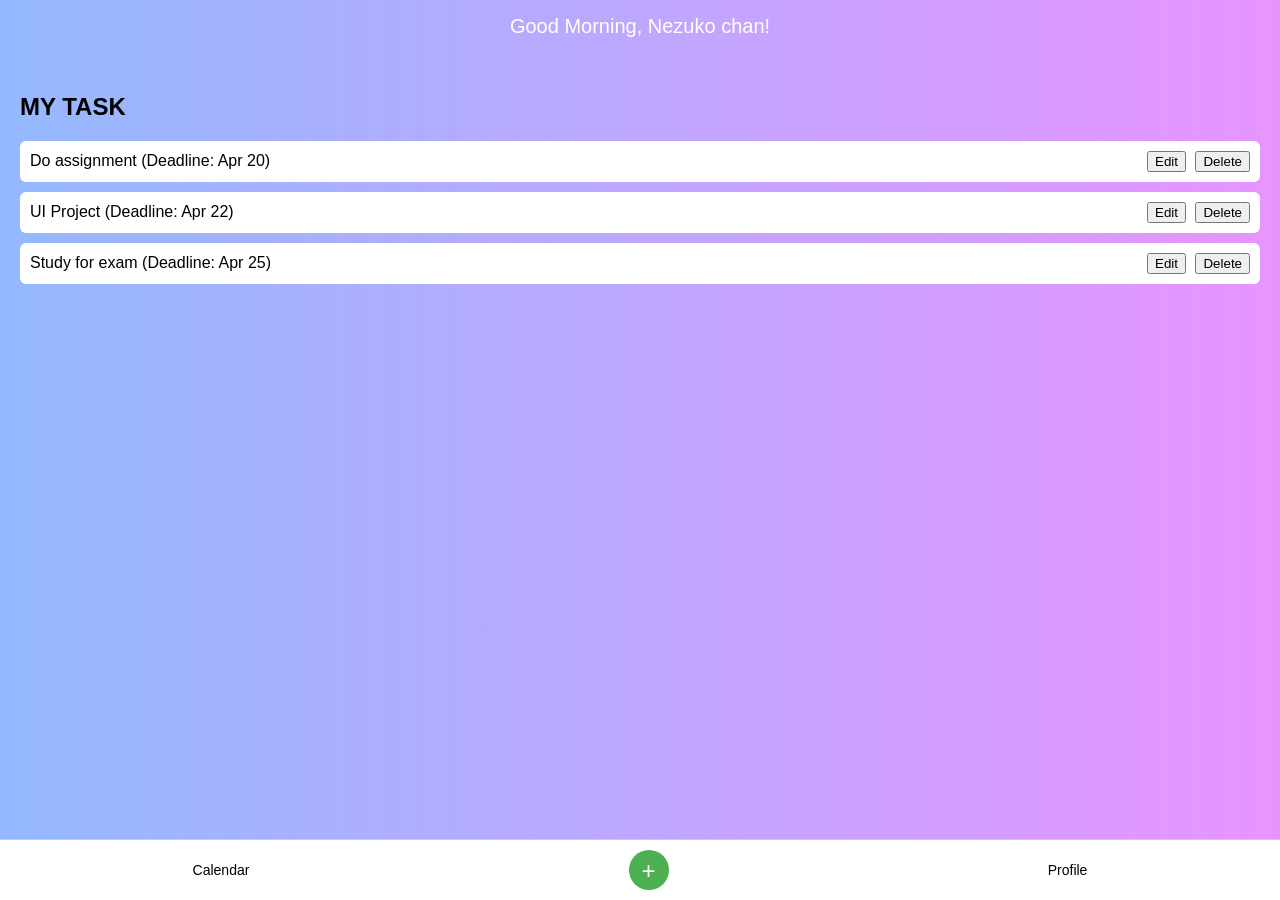
==== index.html @ c8ce9122 "Update index.html" ====
<!DOCTYPE html>
<html lang="en">
<head>
  <meta charset="UTF-8">
  <title>TaskFlowApp</title>
  <style>
    body { font-family: Arial, sans-serif; margin:0;
           background: linear-gradient(90deg, #94b9ff, #e894ff); }
    header { color:white; padding:15px; text-align:center; font-size:20px; }
    .hidden { display:none; }
    .tasks, .calendar, .profile { padding:20px; }
    .task { background:white; margin-bottom:10px; padding:10px; border-radius:6px;
            display:flex; justify-content:space-between; align-items:center; }
    .actions button { margin-left:5px; }
    nav { position:fixed; bottom:0; width:100%; background:#fff; display:flex;
          justify-content:space-around; padding:10px 0; border-top:1px solid #ccc; }
    nav button { border:none; background:none; font-size:14px; cursor:pointer; }
    .plus-btn { background:#4CAF50; color:white; border-radius:50%; width:40px; height:40px;
                font-size:24px; line-height:40px; }
    .avatar { width:80px; height:80px; border-radius:50%; background:#ccc; margin:auto; }
    .menu-item { background:white; padding:15px; margin:5px; border-radius:6px; cursor:pointer; }
  </style>
</head>
<body>
  <header id="header">Good Morning, Nezuko chan!</header>

  <!-- Dashboard -->
  <div id="dashboard" class="tasks">
    <h2>MY TASK</h2>
    <div class="task">
      <span>Do assignment (Deadline: Apr 20)</span>
      <div class="actions">
        <button onclick="editTask()">Edit</button>
        <button onclick="deleteTask()">Delete</button>
      </div>
    </div>
    <div class="task">
      <span>UI Project (Deadline: Apr 22)</span>
      <div class="actions">
        <button onclick="editTask()">Edit</button>
        <button onclick="deleteTask()">Delete</button>
      </div>
    </div>
    <div class="task">
      <span>Study for exam (Deadline: Apr 25)</span>
      <div class="actions">
        <button onclick="editTask()">Edit</button>
        <button onclick="deleteTask()">Delete</button>
      </div>
    </div>
  </div>

  <!-- Calendar -->
  <div id="calendar" class="calendar hidden">
    <h2>April 2026</h2>
    <p>[Calendar grid dito]</p>
    <button onclick="showDashboard()">Back</button>
    <button onclick="showYear()">2026</button>
  </div>

  <!-- Year view -->
  <div id="year" class="calendar hidden">
    <h2>Year 2026</h2>
    <p>[All months grid dito]</p>
    <button onclick="showCalendar()">Back</button>
  </div>

  <!-- Profile -->
  <div id="profile" class="profile hidden">
    <div class="avatar"></div>
    <h3>Nezuko Chan</h3>
    <p>Nezukoegmail.com</p>
    <div class="menu-item">Language ›</div>
    <div class="menu-item">About ›</div>
    <div class="menu-item">Terms & Conditions ›</div>
    <div class="menu-item">Forgot password ›</div>
    <div class="menu-item">Log out ›</div>
    <button onclick="showDashboard()">Back</button>
  </div>

  <!-- Navigation -->
  <nav>
    <button onclick="showCalendar()">Calendar</button>
    <button class="plus-btn" onclick="addTask()">+</button>
    <button onclick="showProfile()">Profile</button>
  </nav>

  <script>
    function showDashboard() {
      hideAll(); document.getElementById('dashboard').classList.remove('hidden');
      document.getElementById('header').innerText = "Good Morning, Nezuko chan!";
    }
    function showCalendar() {
      hideAll(); document.getElementById('calendar').classList.remove('hidden');
      document.getElementById('header').innerText = "Calendar";
    }
    function showYear() {
      hideAll(); document.getElementById('year').classList.remove('hidden');
      document.getElementById('header').innerText = "Year 2026";
    }
    function showProfile() {
      hideAll(); document.getElementById('profile').classList.remove('hidden');
      document.getElementById('header').innerText = "Profile";
    }
    function hideAll() {
      document.getElementById('dashboard').classList.add('hidden');
      document.getElementById('calendar').classList.add('hidden');
      document.getElementById('year').classList.add('hidden');
      document.getElementById('profile').classList.add('hidden');
    }
    function editTask() { alert("Edit task clicked!"); }
    function deleteTask() { alert("Delete task clicked!"); }
    function addTask() { alert("Add task clicked!"); }
  </script>
</body>
</html>
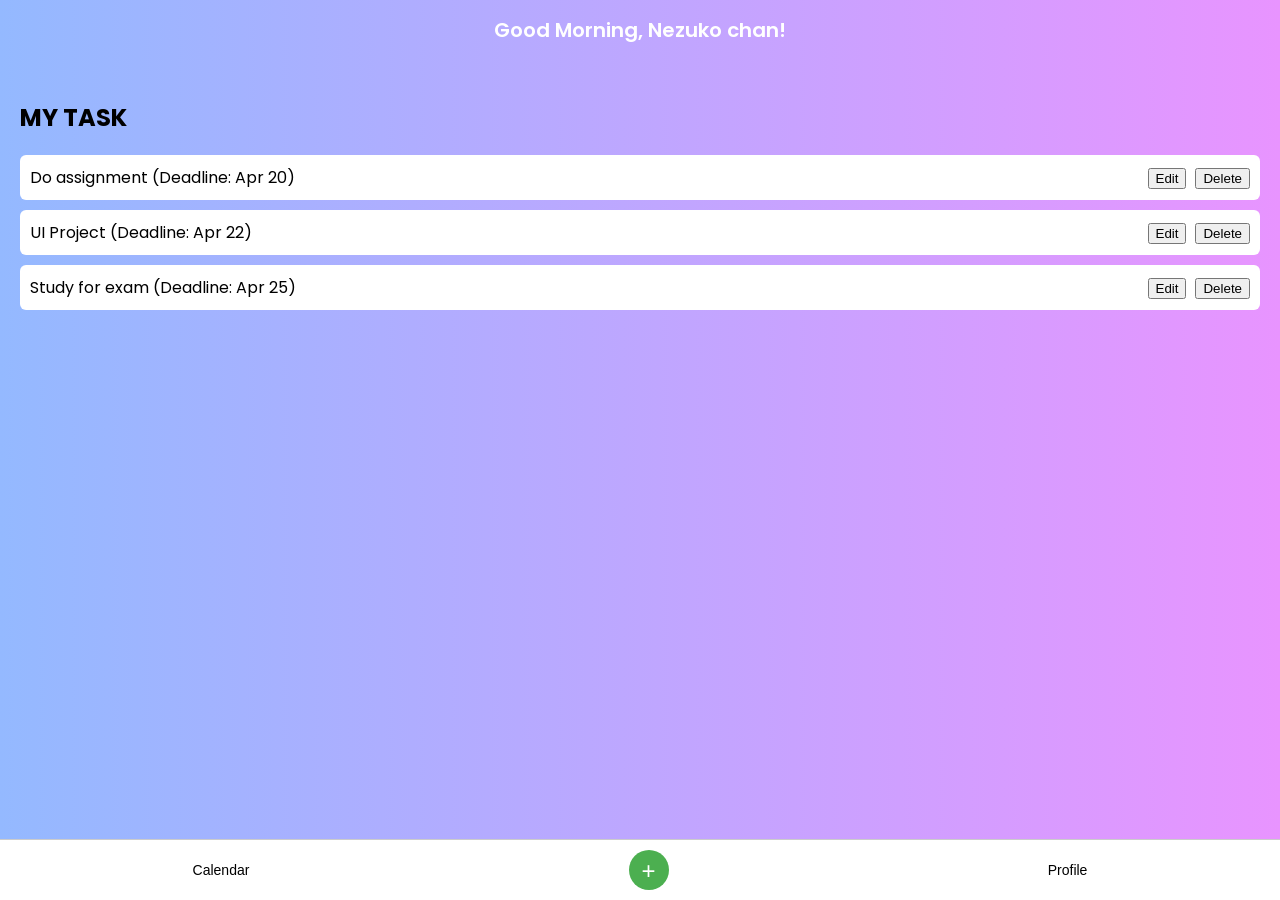
==== commit ef665f4f: "Update index.html" ====
--- a/index.html
+++ b/index.html
@@ -3,22 +3,42 @@
 <head>
   <meta charset="UTF-8">
   <title>TaskFlowApp</title>
+  <!-- Import Google Font -->
+  <link href="https://fonts.googleapis.com/css2?family=Poppins:wght@400;600&display=swap" rel="stylesheet">
   <style>
-    body { font-family: Arial, sans-serif; margin:0;
-           background: linear-gradient(90deg, #94b9ff, #e894ff); }
-    header { color:white; padding:15px; text-align:center; font-size:20px; }
+    body {
+      font-family: 'Poppins', sans-serif;
+      margin:0;
+      background: linear-gradient(90deg, #94b9ff, #e894ff);
+    }
+    header {
+      color:white;
+      padding:15px;
+      text-align:center;
+      font-size:20px;
+      font-weight:600;
+    }
     .hidden { display:none; }
     .tasks, .calendar, .profile { padding:20px; }
-    .task { background:white; margin-bottom:10px; padding:10px; border-radius:6px;
-            display:flex; justify-content:space-between; align-items:center; }
+    .task {
+      background:white; margin-bottom:10px; padding:10px; border-radius:6px;
+      display:flex; justify-content:space-between; align-items:center;
+    }
     .actions button { margin-left:5px; }
-    nav { position:fixed; bottom:0; width:100%; background:#fff; display:flex;
-          justify-content:space-around; padding:10px 0; border-top:1px solid #ccc; }
+    nav {
+      position:fixed; bottom:0; width:100%; background:#fff; display:flex;
+      justify-content:space-around; padding:10px 0; border-top:1px solid #ccc;
+    }
     nav button { border:none; background:none; font-size:14px; cursor:pointer; }
-    .plus-btn { background:#4CAF50; color:white; border-radius:50%; width:40px; height:40px;
-                font-size:24px; line-height:40px; }
+    .plus-btn {
+      background:#4CAF50; color:white; border-radius:50%; width:40px; height:40px;
+      font-size:24px; line-height:40px;
+    }
     .avatar { width:80px; height:80px; border-radius:50%; background:#ccc; margin:auto; }
-    .menu-item { background:white; padding:15px; margin:5px; border-radius:6px; cursor:pointer; }
+    .menu-item {
+      background:white; padding:15px; margin:5px; border-radius:6px; cursor:pointer;
+    }
+    .nav-btn { margin:5px; padding:8px 12px; border:none; border-radius:4px; cursor:pointer; }
   </style>
 </head>
 <body>
@@ -54,15 +74,16 @@
   <div id="calendar" class="calendar hidden">
     <h2>April 2026</h2>
     <p>[Calendar grid dito]</p>
-    <button onclick="showDashboard()">Back</button>
-    <button onclick="showYear()">2026</button>
+    <button class="nav-btn" onclick="showDashboard()">Back</button>
+    <button class="nav-btn" onclick="showYear()">2026</button>
   </div>
 
   <!-- Year view -->
   <div id="year" class="calendar hidden">
     <h2>Year 2026</h2>
     <p>[All months grid dito]</p>
-    <button onclick="showCalendar()">Back</button>
+    <button class="nav-btn" onclick="showCalendar()">Back</button>
+    <button class="nav-btn" onclick="showToday()">Today</button>
   </div>
 
   <!-- Profile -->
@@ -75,7 +96,7 @@
     <div class="menu-item">Terms & Conditions ›</div>
     <div class="menu-item">Forgot password ›</div>
     <div class="menu-item">Log out ›</div>
-    <button onclick="showDashboard()">Back</button>
+    <button class="nav-btn" onclick="showDashboard()">Back</button>
   </div>
 
   <!-- Navigation -->
@@ -102,6 +123,10 @@
       hideAll(); document.getElementById('profile').classList.remove('hidden');
       document.getElementById('header').innerText = "Profile";
     }
+    function showToday() {
+      hideAll(); document.getElementById('calendar').classList.remove('hidden');
+      document.getElementById('header').innerText = "Today - April 2026";
+    }
     function hideAll() {
       document.getElementById('dashboard').classList.add('hidden');
       document.getElementById('calendar').classList.add('hidden');
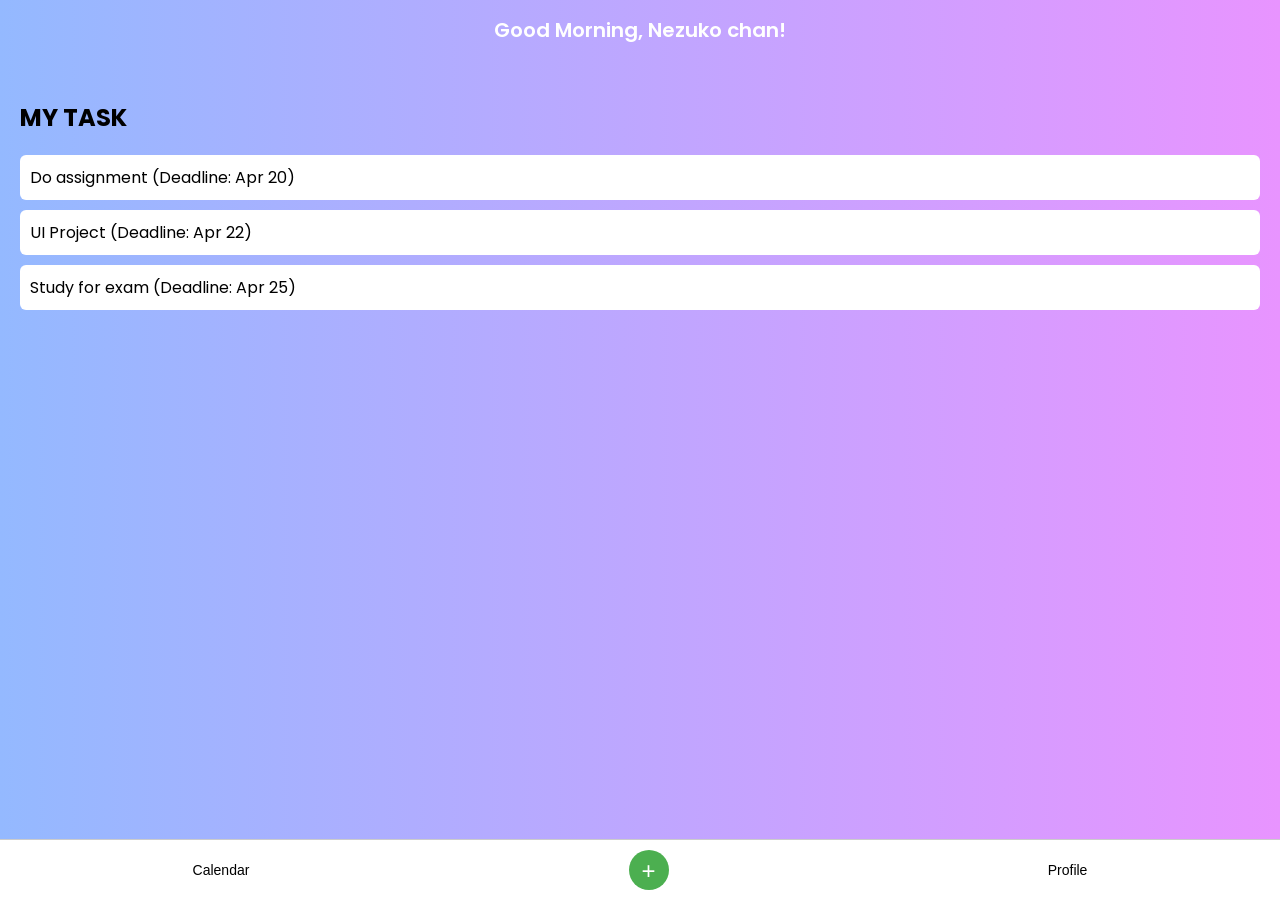
==== commit a73ccabe: "Update index.html" ====
--- a/index.html
+++ b/index.html
@@ -3,42 +3,29 @@
 <head>
   <meta charset="UTF-8">
   <title>TaskFlowApp</title>
-  <!-- Import Google Font -->
   <link href="https://fonts.googleapis.com/css2?family=Poppins:wght@400;600&display=swap" rel="stylesheet">
   <style>
-    body {
-      font-family: 'Poppins', sans-serif;
-      margin:0;
-      background: linear-gradient(90deg, #94b9ff, #e894ff);
-    }
-    header {
-      color:white;
-      padding:15px;
-      text-align:center;
-      font-size:20px;
-      font-weight:600;
-    }
+    body { font-family:'Poppins',sans-serif; margin:0;
+           background:linear-gradient(90deg,#94b9ff,#e894ff); }
+    header { color:white; padding:15px; text-align:center; font-size:20px; font-weight:600; }
     .hidden { display:none; }
-    .tasks, .calendar, .profile { padding:20px; }
-    .task {
-      background:white; margin-bottom:10px; padding:10px; border-radius:6px;
-      display:flex; justify-content:space-between; align-items:center;
-    }
+    .tasks,.calendar,.profile { padding:20px; }
+    .task { background:white; margin-bottom:10px; padding:10px; border-radius:6px;
+            display:flex; justify-content:space-between; align-items:center; }
     .actions button { margin-left:5px; }
-    nav {
-      position:fixed; bottom:0; width:100%; background:#fff; display:flex;
-      justify-content:space-around; padding:10px 0; border-top:1px solid #ccc;
-    }
+    nav { position:fixed; bottom:0; width:100%; background:#fff; display:flex;
+          justify-content:space-around; padding:10px 0; border-top:1px solid #ccc; }
     nav button { border:none; background:none; font-size:14px; cursor:pointer; }
-    .plus-btn {
-      background:#4CAF50; color:white; border-radius:50%; width:40px; height:40px;
-      font-size:24px; line-height:40px;
-    }
+    .plus-btn { background:#4CAF50; color:white; border-radius:50%; width:40px; height:40px;
+                font-size:24px; line-height:40px; }
     .avatar { width:80px; height:80px; border-radius:50%; background:#ccc; margin:auto; }
-    .menu-item {
-      background:white; padding:15px; margin:5px; border-radius:6px; cursor:pointer;
-    }
+    .menu-item { background:white; padding:15px; margin:5px; border-radius:6px; cursor:pointer; }
     .nav-btn { margin:5px; padding:8px 12px; border:none; border-radius:4px; cursor:pointer; }
+    .month-grid { display:grid; grid-template-columns:repeat(7,1fr); gap:5px; margin-top:10px; }
+    .month-grid div { background:white; padding:10px; border-radius:4px; text-align:center; cursor:pointer; }
+    .yellow { background:#fff59d; } /* malayo pa */
+    .red { background:#ef9a9a; }    /* malapit na */
+    .green { background:#a5d6a7; }  /* tapos na */
   </style>
 </head>
 <body>
@@ -47,33 +34,15 @@
   <!-- Dashboard -->
   <div id="dashboard" class="tasks">
     <h2>MY TASK</h2>
-    <div class="task">
-      <span>Do assignment (Deadline: Apr 20)</span>
-      <div class="actions">
-        <button onclick="editTask()">Edit</button>
-        <button onclick="deleteTask()">Delete</button>
-      </div>
-    </div>
-    <div class="task">
-      <span>UI Project (Deadline: Apr 22)</span>
-      <div class="actions">
-        <button onclick="editTask()">Edit</button>
-        <button onclick="deleteTask()">Delete</button>
-      </div>
-    </div>
-    <div class="task">
-      <span>Study for exam (Deadline: Apr 25)</span>
-      <div class="actions">
-        <button onclick="editTask()">Edit</button>
-        <button onclick="deleteTask()">Delete</button>
-      </div>
-    </div>
+    <div class="task"><span>Do assignment (Deadline: Apr 20)</span></div>
+    <div class="task"><span>UI Project (Deadline: Apr 22)</span></div>
+    <div class="task"><span>Study for exam (Deadline: Apr 25)</span></div>
   </div>
 
   <!-- Calendar -->
   <div id="calendar" class="calendar hidden">
-    <h2>April 2026</h2>
-    <p>[Calendar grid dito]</p>
+    <h2 id="month-title"></h2>
+    <div id="month-grid" class="month-grid"></div>
     <button class="nav-btn" onclick="showDashboard()">Back</button>
     <button class="nav-btn" onclick="showYear()">2026</button>
   </div>
@@ -81,7 +50,7 @@
   <!-- Year view -->
   <div id="year" class="calendar hidden">
     <h2>Year 2026</h2>
-    <p>[All months grid dito]</p>
+    <div id="year-grid"></div>
     <button class="nav-btn" onclick="showCalendar()">Back</button>
     <button class="nav-btn" onclick="showToday()">Today</button>
   </div>
@@ -107,6 +76,13 @@
   </nav>
 
   <script>
+    // Sample tasks with deadlines
+    const tasks = [
+      { title:"Do assignment", deadline:"2026-04-20", done:false },
+      { title:"UI Project", deadline:"2026-04-22", done:false },
+      { title:"Study for exam", deadline:"2026-04-25", done:true }
+    ];
+
     function showDashboard() {
       hideAll(); document.getElementById('dashboard').classList.remove('hidden');
       document.getElementById('header').innerText = "Good Morning, Nezuko chan!";
@@ -114,28 +90,67 @@
     function showCalendar() {
       hideAll(); document.getElementById('calendar').classList.remove('hidden');
       document.getElementById('header').innerText = "Calendar";
+      generateMonth(2026,3); // April = month index 3
     }
     function showYear() {
       hideAll(); document.getElementById('year').classList.remove('hidden');
       document.getElementById('header').innerText = "Year 2026";
+      generateYear(2026);
     }
     function showProfile() {
       hideAll(); document.getElementById('profile').classList.remove('hidden');
       document.getElementById('header').innerText = "Profile";
     }
-    function showToday() {
-      hideAll(); document.getElementById('calendar').classList.remove('hidden');
-      document.getElementById('header').innerText = "Today - April 2026";
-    }
+    function showToday() { showCalendar(); }
     function hideAll() {
       document.getElementById('dashboard').classList.add('hidden');
       document.getElementById('calendar').classList.add('hidden');
       document.getElementById('year').classList.add('hidden');
       document.getElementById('profile').classList.add('hidden');
     }
-    function editTask() { alert("Edit task clicked!"); }
-    function deleteTask() { alert("Delete task clicked!"); }
     function addTask() { alert("Add task clicked!"); }
+
+    // Generate one month calendar
+    function generateMonth(year, monthIndex) {
+      const monthNames = ["January","February","March","April","May","June","July","August","September","October","November","December"];
+      document.getElementById('month-title').innerText = monthNames[monthIndex]+" "+year;
+      const grid = document.getElementById('month-grid');
+      grid.innerHTML="";
+      const firstDay = new Date(year,monthIndex,1).getDay();
+      const daysInMonth = new Date(year,monthIndex+1,0).getDate();
+      const weekDays = ["Su","Mo","Tu","We","Th","Fr","Sa"];
+      weekDays.forEach(d => { let cell=document.createElement("div"); cell.innerHTML="<b>"+d+"</b>"; grid.appendChild(cell); });
+      for(let j=0;j<firstDay;j++){ grid.appendChild(document.createElement("div")); }
+      for(let d=1; d<=daysInMonth; d++){
+        let cell=document.createElement("div"); cell.innerText=d;
+        let dateStr=`${year}-${String(monthIndex+1).padStart(2,'0')}-${String(d).padStart(2,'0')}`;
+        // check tasks
+        tasks.forEach(t=>{
+          if(t.deadline===dateStr){
+            if(t.done){ cell.classList.add("green"); }
+            else {
+              let diff=(new Date(t.deadline)-new Date());
+              if(diff>5*24*60*60*1000){ cell.classList.add("yellow"); }
+              else { cell.classList.add("red"); }
+            }
+            cell.onclick=()=>alert("Task: "+t.title+" (Deadline: "+t.deadline+")");
+          }
+        });
+        grid.appendChild(cell);
+      }
+    }
+
+    // Generate full year
+    function generateYear(year){
+      const yearGrid=document.getElementById('year-grid');
+      yearGrid.innerHTML="";
+      const months=["January","February","March","April","May","June","July","August","September","October","November","December"];
+      months.forEach((m,i)=>{
+        const div=document.createElement("div");
+        div.innerHTML=`<h3>${m} ${year}</h3>`;
+        yearGrid.appendChild(div);
+      });
+    }
   </script>
 </body>
 </html>
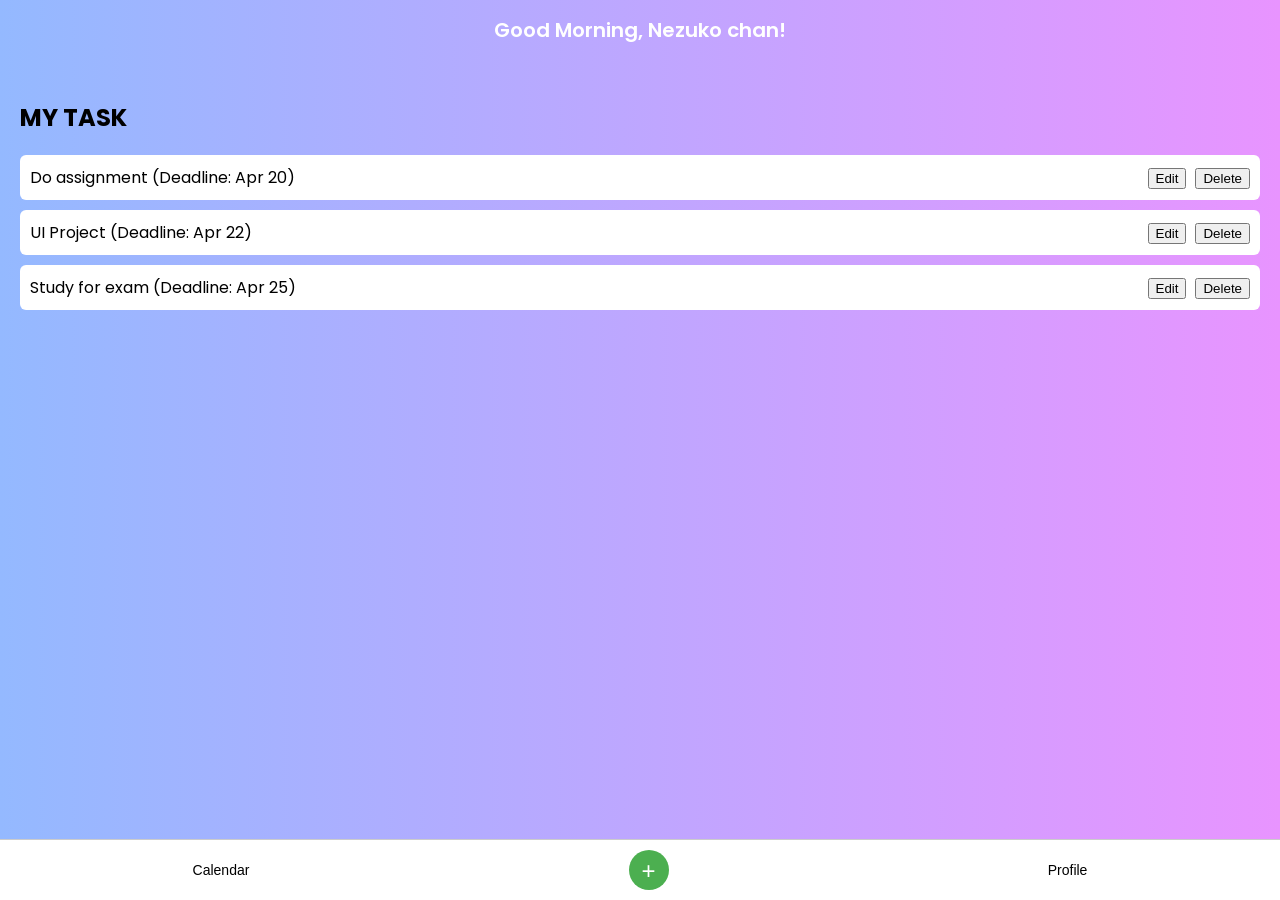
==== commit 88dde2f1: "Update index.html" ====
--- a/index.html
+++ b/index.html
@@ -3,29 +3,39 @@
 <head>
   <meta charset="UTF-8">
   <title>TaskFlowApp</title>
+  <!-- Import Google Font -->
   <link href="https://fonts.googleapis.com/css2?family=Poppins:wght@400;600&display=swap" rel="stylesheet">
   <style>
-    body { font-family:'Poppins',sans-serif; margin:0;
-           background:linear-gradient(90deg,#94b9ff,#e894ff); }
+    body {
+      font-family: 'Poppins', sans-serif;
+      margin:0;
+      background: linear-gradient(90deg, #94b9ff, #e894ff);
+    }
     header { color:white; padding:15px; text-align:center; font-size:20px; font-weight:600; }
     .hidden { display:none; }
-    .tasks,.calendar,.profile { padding:20px; }
-    .task { background:white; margin-bottom:10px; padding:10px; border-radius:6px;
-            display:flex; justify-content:space-between; align-items:center; }
+    .tasks, .calendar, .profile { padding:20px; }
+    .task {
+      background:white; margin-bottom:10px; padding:10px; border-radius:6px;
+      display:flex; justify-content:space-between; align-items:center;
+    }
     .actions button { margin-left:5px; }
-    nav { position:fixed; bottom:0; width:100%; background:#fff; display:flex;
-          justify-content:space-around; padding:10px 0; border-top:1px solid #ccc; }
+    nav {
+      position:fixed; bottom:0; width:100%; background:#fff; display:flex;
+      justify-content:space-around; padding:10px 0; border-top:1px solid #ccc;
+    }
     nav button { border:none; background:none; font-size:14px; cursor:pointer; }
-    .plus-btn { background:#4CAF50; color:white; border-radius:50%; width:40px; height:40px;
-                font-size:24px; line-height:40px; }
+    .plus-btn {
+      background:#4CAF50; color:white; border-radius:50%; width:40px; height:40px;
+      font-size:24px; line-height:40px;
+    }
     .avatar { width:80px; height:80px; border-radius:50%; background:#ccc; margin:auto; }
     .menu-item { background:white; padding:15px; margin:5px; border-radius:6px; cursor:pointer; }
     .nav-btn { margin:5px; padding:8px 12px; border:none; border-radius:4px; cursor:pointer; }
-    .month-grid { display:grid; grid-template-columns:repeat(7,1fr); gap:5px; margin-top:10px; }
-    .month-grid div { background:white; padding:10px; border-radius:4px; text-align:center; cursor:pointer; }
-    .yellow { background:#fff59d; } /* malayo pa */
-    .red { background:#ef9a9a; }    /* malapit na */
-    .green { background:#a5d6a7; }  /* tapos na */
+    #year-grid { display:grid; grid-template-columns: repeat(3, 1fr); gap:10px; }
+    #year-grid div { background:white; padding:10px; border-radius:6px; }
+    #year-grid h3 { margin:0; font-size:14px; }
+    #year-grid .month-grid { display:grid; grid-template-columns:repeat(7,1fr); gap:2px; font-size:12px; }
+    #year-grid .month-grid div { text-align:center; }
   </style>
 </head>
 <body>
@@ -34,15 +44,33 @@
   <!-- Dashboard -->
   <div id="dashboard" class="tasks">
     <h2>MY TASK</h2>
-    <div class="task"><span>Do assignment (Deadline: Apr 20)</span></div>
-    <div class="task"><span>UI Project (Deadline: Apr 22)</span></div>
-    <div class="task"><span>Study for exam (Deadline: Apr 25)</span></div>
+    <div class="task">
+      <span>Do assignment (Deadline: Apr 20)</span>
+      <div class="actions">
+        <button onclick="editTask()">Edit</button>
+        <button onclick="deleteTask()">Delete</button>
+      </div>
+    </div>
+    <div class="task">
+      <span>UI Project (Deadline: Apr 22)</span>
+      <div class="actions">
+        <button onclick="editTask()">Edit</button>
+        <button onclick="deleteTask()">Delete</button>
+      </div>
+    </div>
+    <div class="task">
+      <span>Study for exam (Deadline: Apr 25)</span>
+      <div class="actions">
+        <button onclick="editTask()">Edit</button>
+        <button onclick="deleteTask()">Delete</button>
+      </div>
+    </div>
   </div>
 
   <!-- Calendar -->
   <div id="calendar" class="calendar hidden">
-    <h2 id="month-title"></h2>
-    <div id="month-grid" class="month-grid"></div>
+    <h2>April 2026</h2>
+    <p>[Calendar grid dito]</p>
     <button class="nav-btn" onclick="showDashboard()">Back</button>
     <button class="nav-btn" onclick="showYear()">2026</button>
   </div>
@@ -76,13 +104,6 @@
   </nav>
 
   <script>
-    // Sample tasks with deadlines
-    const tasks = [
-      { title:"Do assignment", deadline:"2026-04-20", done:false },
-      { title:"UI Project", deadline:"2026-04-22", done:false },
-      { title:"Study for exam", deadline:"2026-04-25", done:true }
-    ];
-
     function showDashboard() {
       hideAll(); document.getElementById('dashboard').classList.remove('hidden');
       document.getElementById('header').innerText = "Good Morning, Nezuko chan!";
@@ -90,7 +111,6 @@
     function showCalendar() {
       hideAll(); document.getElementById('calendar').classList.remove('hidden');
       document.getElementById('header').innerText = "Calendar";
-      generateMonth(2026,3); // April = month index 3
     }
     function showYear() {
       hideAll(); document.getElementById('year').classList.remove('hidden');
@@ -101,53 +121,37 @@
       hideAll(); document.getElementById('profile').classList.remove('hidden');
       document.getElementById('header').innerText = "Profile";
     }
-    function showToday() { showCalendar(); }
+    function showToday() {
+      hideAll(); document.getElementById('calendar').classList.remove('hidden');
+      document.getElementById('header').innerText = "Today - April 2026";
+    }
     function hideAll() {
       document.getElementById('dashboard').classList.add('hidden');
       document.getElementById('calendar').classList.add('hidden');
       document.getElementById('year').classList.add('hidden');
       document.getElementById('profile').classList.add('hidden');
     }
+    function editTask() { alert("Edit task clicked!"); }
+    function deleteTask() { alert("Delete task clicked!"); }
     function addTask() { alert("Add task clicked!"); }
 
-    // Generate one month calendar
-    function generateMonth(year, monthIndex) {
-      const monthNames = ["January","February","March","April","May","June","July","August","September","October","November","December"];
-      document.getElementById('month-title').innerText = monthNames[monthIndex]+" "+year;
-      const grid = document.getElementById('month-grid');
-      grid.innerHTML="";
-      const firstDay = new Date(year,monthIndex,1).getDay();
-      const daysInMonth = new Date(year,monthIndex+1,0).getDate();
-      const weekDays = ["Su","Mo","Tu","We","Th","Fr","Sa"];
-      weekDays.forEach(d => { let cell=document.createElement("div"); cell.innerHTML="<b>"+d+"</b>"; grid.appendChild(cell); });
-      for(let j=0;j<firstDay;j++){ grid.appendChild(document.createElement("div")); }
-      for(let d=1; d<=daysInMonth; d++){
-        let cell=document.createElement("div"); cell.innerText=d;
-        let dateStr=`${year}-${String(monthIndex+1).padStart(2,'0')}-${String(d).padStart(2,'0')}`;
-        // check tasks
-        tasks.forEach(t=>{
-          if(t.deadline===dateStr){
-            if(t.done){ cell.classList.add("green"); }
-            else {
-              let diff=(new Date(t.deadline)-new Date());
-              if(diff>5*24*60*60*1000){ cell.classList.add("yellow"); }
-              else { cell.classList.add("red"); }
-            }
-            cell.onclick=()=>alert("Task: "+t.title+" (Deadline: "+t.deadline+")");
-          }
-        });
-        grid.appendChild(cell);
-      }
-    }
-
-    // Generate full year
-    function generateYear(year){
-      const yearGrid=document.getElementById('year-grid');
-      yearGrid.innerHTML="";
-      const months=["January","February","March","April","May","June","July","August","September","October","November","December"];
-      months.forEach((m,i)=>{
-        const div=document.createElement("div");
-        div.innerHTML=`<h3>${m} ${year}</h3>`;
+    // Generate full year calendar
+    function generateYear(year) {
+      const yearGrid = document.getElementById('year-grid');
+      yearGrid.innerHTML = "";
+      const months = ["January","February","March","April","May","June",
+                      "July","August","September","October","November","December"];
+      months.forEach((month, i) => {
+        const firstDay = new Date(year, i, 1).getDay(); // 0=Sunday
+        const daysInMonth = new Date(year, i+1, 0).getDate();
+        let html = `<h3>${month} ${year}</h3><div class="month-grid">`;
+        const weekDays = ["Su","Mo","Tu","We","Th","Fr","Sa"];
+        weekDays.forEach(d => html += `<div><b>${d}</b></div>`);
+        for(let j=0;j<firstDay;j++) html += "<div></div>";
+        for(let d=1; d<=daysInMonth; d++) html += `<div>${d}</div>`;
+        html += "</div>";
+        const div = document.createElement("div");
+        div.innerHTML = html;
         yearGrid.appendChild(div);
       });
     }
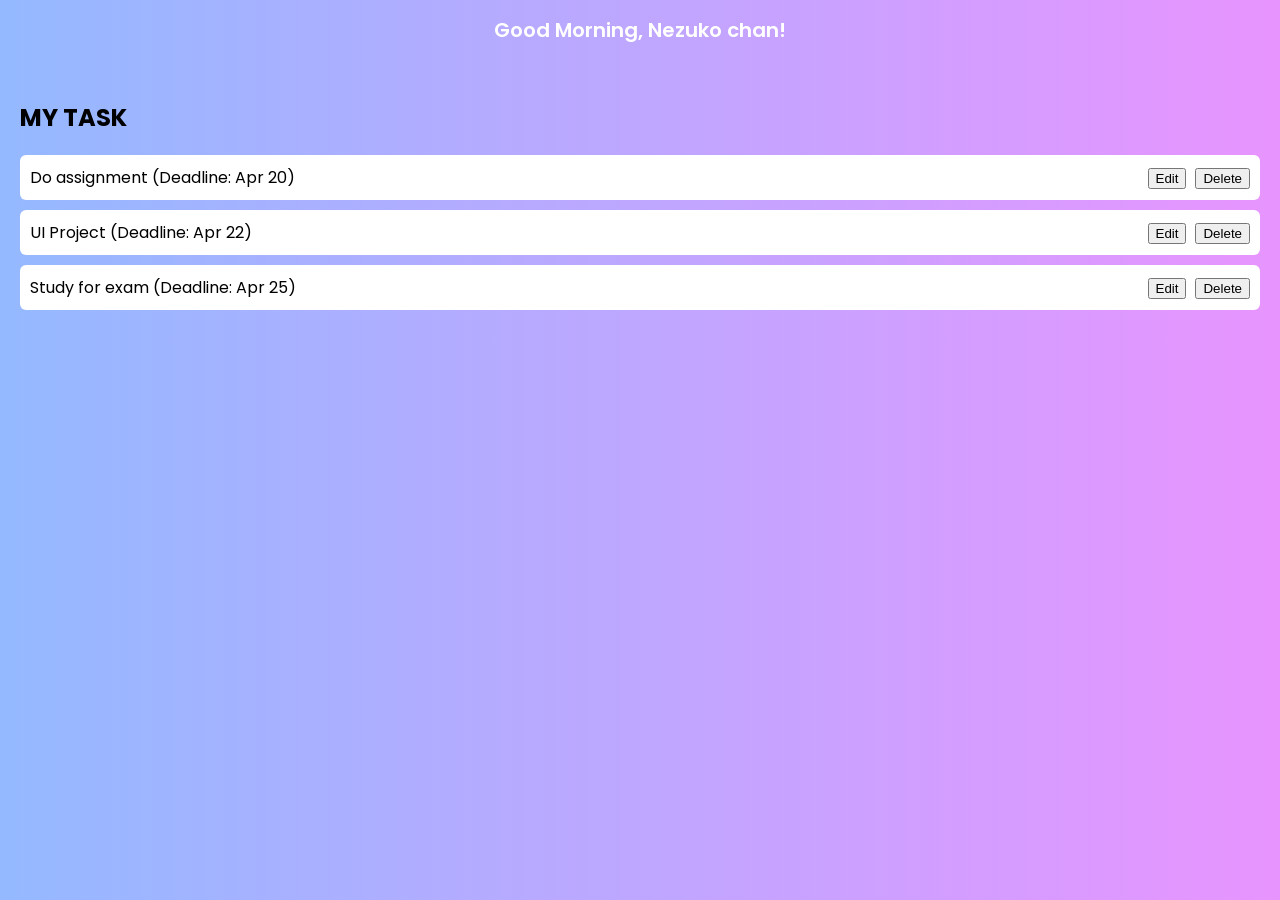
==== commit c9c8a73e: "Update index.html" ====
--- a/index.html
+++ b/index.html
@@ -3,39 +3,32 @@
 <head>
   <meta charset="UTF-8">
   <title>TaskFlowApp</title>
-  <!-- Import Google Font -->
   <link href="https://fonts.googleapis.com/css2?family=Poppins:wght@400;600&display=swap" rel="stylesheet">
   <style>
-    body {
-      font-family: 'Poppins', sans-serif;
-      margin:0;
-      background: linear-gradient(90deg, #94b9ff, #e894ff);
-    }
+    body { font-family:'Poppins',sans-serif; margin:0;
+           background:linear-gradient(90deg,#94b9ff,#e894ff); }
     header { color:white; padding:15px; text-align:center; font-size:20px; font-weight:600; }
     .hidden { display:none; }
-    .tasks, .calendar, .profile { padding:20px; }
-    .task {
-      background:white; margin-bottom:10px; padding:10px; border-radius:6px;
-      display:flex; justify-content:space-between; align-items:center;
-    }
+    .tasks,.calendar,.profile { padding:20px; }
+    .task { background:white; margin-bottom:10px; padding:10px; border-radius:6px;
+            display:flex; justify-content:space-between; align-items:center; }
     .actions button { margin-left:5px; }
-    nav {
-      position:fixed; bottom:0; width:100%; background:#fff; display:flex;
-      justify-content:space-around; padding:10px 0; border-top:1px solid #ccc;
-    }
+    nav { position:fixed; bottom:0; width:100%; background:#fff; display:flex;
+          justify-content:space-around; padding:10px 0; border-top:1px solid #ccc; }
     nav button { border:none; background:none; font-size:14px; cursor:pointer; }
-    .plus-btn {
-      background:#4CAF50; color:white; border-radius:50%; width:40px; height:40px;
-      font-size:24px; line-height:40px;
-    }
+    .plus-btn { background:linear-gradient(90deg,#94b9ff,#e894ff); color:white;
+                border-radius:50%; width:40px; height:40px; font-size:24px; line-height:40px; border:none; }
     .avatar { width:80px; height:80px; border-radius:50%; background:#ccc; margin:auto; }
     .menu-item { background:white; padding:15px; margin:5px; border-radius:6px; cursor:pointer; }
     .nav-btn { margin:5px; padding:8px 12px; border:none; border-radius:4px; cursor:pointer; }
+    .month-grid { display:grid; grid-template-columns:repeat(7,1fr); gap:5px; margin-top:10px; }
+    .month-grid div { background:white; padding:10px; border-radius:4px; text-align:center; cursor:pointer; }
+    .yellow { background:#fff59d; } /* malayo pa */
+    .red { background:#ef9a9a; }    /* malapit na */
+    .green { background:#a5d6a7; }  /* tapos na */
     #year-grid { display:grid; grid-template-columns: repeat(3, 1fr); gap:10px; }
     #year-grid div { background:white; padding:10px; border-radius:6px; }
     #year-grid h3 { margin:0; font-size:14px; }
-    #year-grid .month-grid { display:grid; grid-template-columns:repeat(7,1fr); gap:2px; font-size:12px; }
-    #year-grid .month-grid div { text-align:center; }
   </style>
 </head>
 <body>
@@ -47,30 +40,30 @@
     <div class="task">
       <span>Do assignment (Deadline: Apr 20)</span>
       <div class="actions">
-        <button onclick="editTask()">Edit</button>
-        <button onclick="deleteTask()">Delete</button>
+        <button onclick="editTask('Do assignment','Math homework','2026-04-20')">Edit</button>
+        <button onclick="deleteTask('Do assignment')">Delete</button>
       </div>
     </div>
     <div class="task">
       <span>UI Project (Deadline: Apr 22)</span>
       <div class="actions">
-        <button onclick="editTask()">Edit</button>
-        <button onclick="deleteTask()">Delete</button>
+        <button onclick="editTask('UI Project','Finish design in Canva','2026-04-22')">Edit</button>
+        <button onclick="deleteTask('UI Project')">Delete</button>
       </div>
     </div>
     <div class="task">
       <span>Study for exam (Deadline: Apr 25)</span>
       <div class="actions">
-        <button onclick="editTask()">Edit</button>
-        <button onclick="deleteTask()">Delete</button>
+        <button onclick="editTask('Study for exam','Review chapters 1-5','2026-04-25')">Edit</button>
+        <button onclick="deleteTask('Study for exam')">Delete</button>
       </div>
     </div>
   </div>
 
   <!-- Calendar -->
   <div id="calendar" class="calendar hidden">
-    <h2>April 2026</h2>
-    <p>[Calendar grid dito]</p>
+    <h2 id="month-title"></h2>
+    <div id="month-grid" class="month-grid"></div>
     <button class="nav-btn" onclick="showDashboard()">Back</button>
     <button class="nav-btn" onclick="showYear()">2026</button>
   </div>
@@ -96,65 +89,14 @@
     <button class="nav-btn" onclick="showDashboard()">Back</button>
   </div>
 
-  <!-- Navigation -->
-  <nav>
-    <button onclick="showCalendar()">Calendar</button>
-    <button class="plus-btn" onclick="addTask()">+</button>
-    <button onclick="showProfile()">Profile</button>
-  </nav>
-
-  <script>
-    function showDashboard() {
-      hideAll(); document.getElementById('dashboard').classList.remove('hidden');
-      document.getElementById('header').innerText = "Good Morning, Nezuko chan!";
-    }
-    function showCalendar() {
-      hideAll(); document.getElementById('calendar').classList.remove('hidden');
-      document.getElementById('header').innerText = "Calendar";
-    }
-    function showYear() {
-      hideAll(); document.getElementById('year').classList.remove('hidden');
-      document.getElementById('header').innerText = "Year 2026";
-      generateYear(2026);
-    }
-    function showProfile() {
-      hideAll(); document.getElementById('profile').classList.remove('hidden');
-      document.getElementById('header').innerText = "Profile";
-    }
-    function showToday() {
-      hideAll(); document.getElementById('calendar').classList.remove('hidden');
-      document.getElementById('header').innerText = "Today - April 2026";
-    }
-    function hideAll() {
-      document.getElementById('dashboard').classList.add('hidden');
-      document.getElementById('calendar').classList.add('hidden');
-      document.getElementById('year').classList.add('hidden');
-      document.getElementById('profile').classList.add('hidden');
-    }
-    function editTask() { alert("Edit task clicked!"); }
-    function deleteTask() { alert("Delete task clicked!"); }
-    function addTask() { alert("Add task clicked!"); }
-
-    // Generate full year calendar
-    function generateYear(year) {
-      const yearGrid = document.getElementById('year-grid');
-      yearGrid.innerHTML = "";
-      const months = ["January","February","March","April","May","June",
-                      "July","August","September","October","November","December"];
-      months.forEach((month, i) => {
-        const firstDay = new Date(year, i, 1).getDay(); // 0=Sunday
-        const daysInMonth = new Date(year, i+1, 0).getDate();
-        let html = `<h3>${month} ${year}</h3><div class="month-grid">`;
-        const weekDays = ["Su","Mo","Tu","We","Th","Fr","Sa"];
-        weekDays.forEach(d => html += `<div><b>${d}</b></div>`);
-        for(let j=0;j<firstDay;j++) html += "<div></div>";
-        for(let d=1; d<=daysInMonth; d++) html += `<div>${d}</div>`;
-        html += "</div>";
-        const div = document.createElement("div");
-        div.innerHTML = html;
-        yearGrid.appendChild(div);
-      });
-    }
-  </script>
-</body>
-</html>
+  <!-- Add Task Form -->
+  <div id="add-task" class="hidden" style="padding:20px;">
+    <h2>Add Task</h2>
+    <label>Task Name:</label><br>
+    <input type="text" id="taskName" style="width:100%;padding:8px;margin:5px 0;"><br>
+    <label>Description:</label><br>
+    <textarea id="taskDesc" style="width:100%;padding:8px;margin:5px 0;"></textarea><br>
+    <label>Date:</label><br>
+    <input type="date" id="taskDate" style="width:100%;padding:8px;margin:5px 0;"><br>
+    <button onclick="saveTask()" style="width:100%;padding:12px;border:none;border-radius:6px;
+      background:linear-gradient
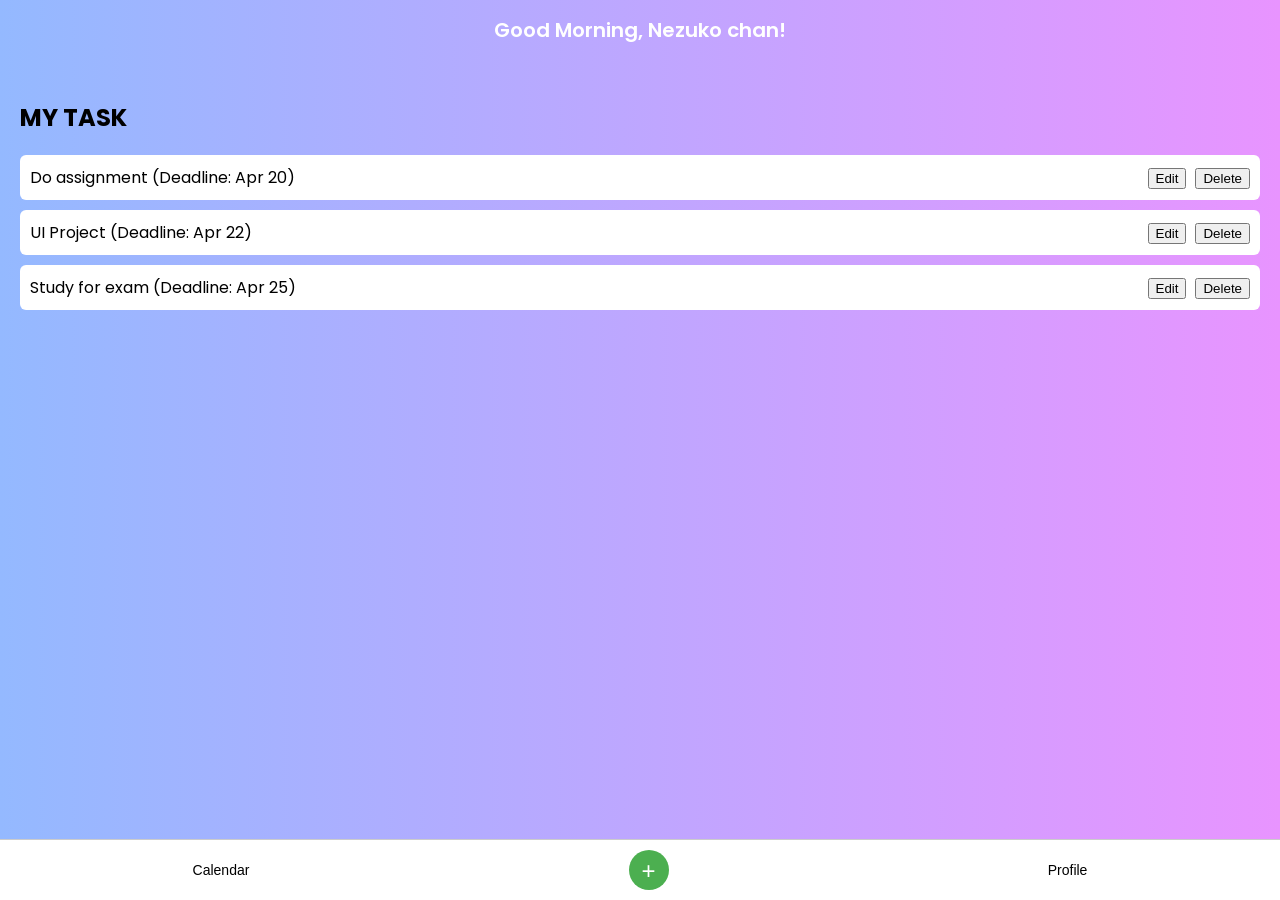
==== commit f40daf19: "Update index.html" ====
--- a/index.html
+++ b/index.html
@@ -3,32 +3,39 @@
 <head>
   <meta charset="UTF-8">
   <title>TaskFlowApp</title>
+  <!-- Import Google Font -->
   <link href="https://fonts.googleapis.com/css2?family=Poppins:wght@400;600&display=swap" rel="stylesheet">
   <style>
-    body { font-family:'Poppins',sans-serif; margin:0;
-           background:linear-gradient(90deg,#94b9ff,#e894ff); }
+    body {
+      font-family: 'Poppins', sans-serif;
+      margin:0;
+      background: linear-gradient(90deg, #94b9ff, #e894ff);
+    }
     header { color:white; padding:15px; text-align:center; font-size:20px; font-weight:600; }
     .hidden { display:none; }
-    .tasks,.calendar,.profile { padding:20px; }
-    .task { background:white; margin-bottom:10px; padding:10px; border-radius:6px;
-            display:flex; justify-content:space-between; align-items:center; }
+    .tasks, .calendar, .profile { padding:20px; }
+    .task {
+      background:white; margin-bottom:10px; padding:10px; border-radius:6px;
+      display:flex; justify-content:space-between; align-items:center;
+    }
     .actions button { margin-left:5px; }
-    nav { position:fixed; bottom:0; width:100%; background:#fff; display:flex;
-          justify-content:space-around; padding:10px 0; border-top:1px solid #ccc; }
+    nav {
+      position:fixed; bottom:0; width:100%; background:#fff; display:flex;
+      justify-content:space-around; padding:10px 0; border-top:1px solid #ccc;
+    }
     nav button { border:none; background:none; font-size:14px; cursor:pointer; }
-    .plus-btn { background:linear-gradient(90deg,#94b9ff,#e894ff); color:white;
-                border-radius:50%; width:40px; height:40px; font-size:24px; line-height:40px; border:none; }
+    .plus-btn {
+      background:#4CAF50; color:white; border-radius:50%; width:40px; height:40px;
+      font-size:24px; line-height:40px;
+    }
     .avatar { width:80px; height:80px; border-radius:50%; background:#ccc; margin:auto; }
     .menu-item { background:white; padding:15px; margin:5px; border-radius:6px; cursor:pointer; }
     .nav-btn { margin:5px; padding:8px 12px; border:none; border-radius:4px; cursor:pointer; }
-    .month-grid { display:grid; grid-template-columns:repeat(7,1fr); gap:5px; margin-top:10px; }
-    .month-grid div { background:white; padding:10px; border-radius:4px; text-align:center; cursor:pointer; }
-    .yellow { background:#fff59d; } /* malayo pa */
-    .red { background:#ef9a9a; }    /* malapit na */
-    .green { background:#a5d6a7; }  /* tapos na */
     #year-grid { display:grid; grid-template-columns: repeat(3, 1fr); gap:10px; }
     #year-grid div { background:white; padding:10px; border-radius:6px; }
     #year-grid h3 { margin:0; font-size:14px; }
+    #year-grid .month-grid { display:grid; grid-template-columns:repeat(7,1fr); gap:2px; font-size:12px; }
+    #year-grid .month-grid div { text-align:center; }
   </style>
 </head>
 <body>
@@ -40,30 +47,30 @@
     <div class="task">
       <span>Do assignment (Deadline: Apr 20)</span>
       <div class="actions">
-        <button onclick="editTask('Do assignment','Math homework','2026-04-20')">Edit</button>
-        <button onclick="deleteTask('Do assignment')">Delete</button>
+        <button onclick="editTask()">Edit</button>
+        <button onclick="deleteTask()">Delete</button>
       </div>
     </div>
     <div class="task">
       <span>UI Project (Deadline: Apr 22)</span>
       <div class="actions">
-        <button onclick="editTask('UI Project','Finish design in Canva','2026-04-22')">Edit</button>
-        <button onclick="deleteTask('UI Project')">Delete</button>
+        <button onclick="editTask()">Edit</button>
+        <button onclick="deleteTask()">Delete</button>
       </div>
     </div>
     <div class="task">
       <span>Study for exam (Deadline: Apr 25)</span>
       <div class="actions">
-        <button onclick="editTask('Study for exam','Review chapters 1-5','2026-04-25')">Edit</button>
-        <button onclick="deleteTask('Study for exam')">Delete</button>
+        <button onclick="editTask()">Edit</button>
+        <button onclick="deleteTask()">Delete</button>
       </div>
     </div>
   </div>
 
   <!-- Calendar -->
   <div id="calendar" class="calendar hidden">
-    <h2 id="month-title"></h2>
-    <div id="month-grid" class="month-grid"></div>
+    <h2>April 2026</h2>
+    <p>[Calendar grid dito]</p>
     <button class="nav-btn" onclick="showDashboard()">Back</button>
     <button class="nav-btn" onclick="showYear()">2026</button>
   </div>
@@ -89,14 +96,65 @@
     <button class="nav-btn" onclick="showDashboard()">Back</button>
   </div>
 
-  <!-- Add Task Form -->
-  <div id="add-task" class="hidden" style="padding:20px;">
-    <h2>Add Task</h2>
-    <label>Task Name:</label><br>
-    <input type="text" id="taskName" style="width:100%;padding:8px;margin:5px 0;"><br>
-    <label>Description:</label><br>
-    <textarea id="taskDesc" style="width:100%;padding:8px;margin:5px 0;"></textarea><br>
-    <label>Date:</label><br>
-    <input type="date" id="taskDate" style="width:100%;padding:8px;margin:5px 0;"><br>
-    <button onclick="saveTask()" style="width:100%;padding:12px;border:none;border-radius:6px;
-      background:linear-gradient
+  <!-- Navigation -->
+  <nav>
+    <button onclick="showCalendar()">Calendar</button>
+    <button class="plus-btn" onclick="addTask()">+</button>
+    <button onclick="showProfile()">Profile</button>
+  </nav>
+
+  <script>
+    function showDashboard() {
+      hideAll(); document.getElementById('dashboard').classList.remove('hidden');
+      document.getElementById('header').innerText = "Good Morning, Nezuko chan!";
+    }
+    function showCalendar() {
+      hideAll(); document.getElementById('calendar').classList.remove('hidden');
+      document.getElementById('header').innerText = "Calendar";
+    }
+    function showYear() {
+      hideAll(); document.getElementById('year').classList.remove('hidden');
+      document.getElementById('header').innerText = "Year 2026";
+      generateYear(2026);
+    }
+    function showProfile() {
+      hideAll(); document.getElementById('profile').classList.remove('hidden');
+      document.getElementById('header').innerText = "Profile";
+    }
+    function showToday() {
+      hideAll(); document.getElementById('calendar').classList.remove('hidden');
+      document.getElementById('header').innerText = "Today - April 2026";
+    }
+    function hideAll() {
+      document.getElementById('dashboard').classList.add('hidden');
+      document.getElementById('calendar').classList.add('hidden');
+      document.getElementById('year').classList.add('hidden');
+      document.getElementById('profile').classList.add('hidden');
+    }
+    function editTask() { alert("Edit task clicked!"); }
+    function deleteTask() { alert("Delete task clicked!"); }
+    function addTask() { alert("Add task clicked!"); }
+
+    // Generate full year calendar
+    function generateYear(year) {
+      const yearGrid = document.getElementById('year-grid');
+      yearGrid.innerHTML = "";
+      const months = ["January","February","March","April","May","June",
+                      "July","August","September","October","November","December"];
+      months.forEach((month, i) => {
+        const firstDay = new Date(year, i, 1).getDay(); // 0=Sunday
+        const daysInMonth = new Date(year, i+1, 0).getDate();
+        let html = `<h3>${month} ${year}</h3><div class="month-grid">`;
+        const weekDays = ["Su","Mo","Tu","We","Th","Fr","Sa"];
+        weekDays.forEach(d => html += `<div><b>${d}</b></div>`);
+        for(let j=0;j<firstDay;j++) html += "<div></div>";
+        for(let d=1; d<=daysInMonth; d++) html += `<div>${d}</div>`;
+        html += "</div>";
+        const div = document.createElement("div");
+        div.innerHTML = html;
+        yearGrid.appendChild(div);
+      });
+    }
+  </script>
+</body>
+</html>
